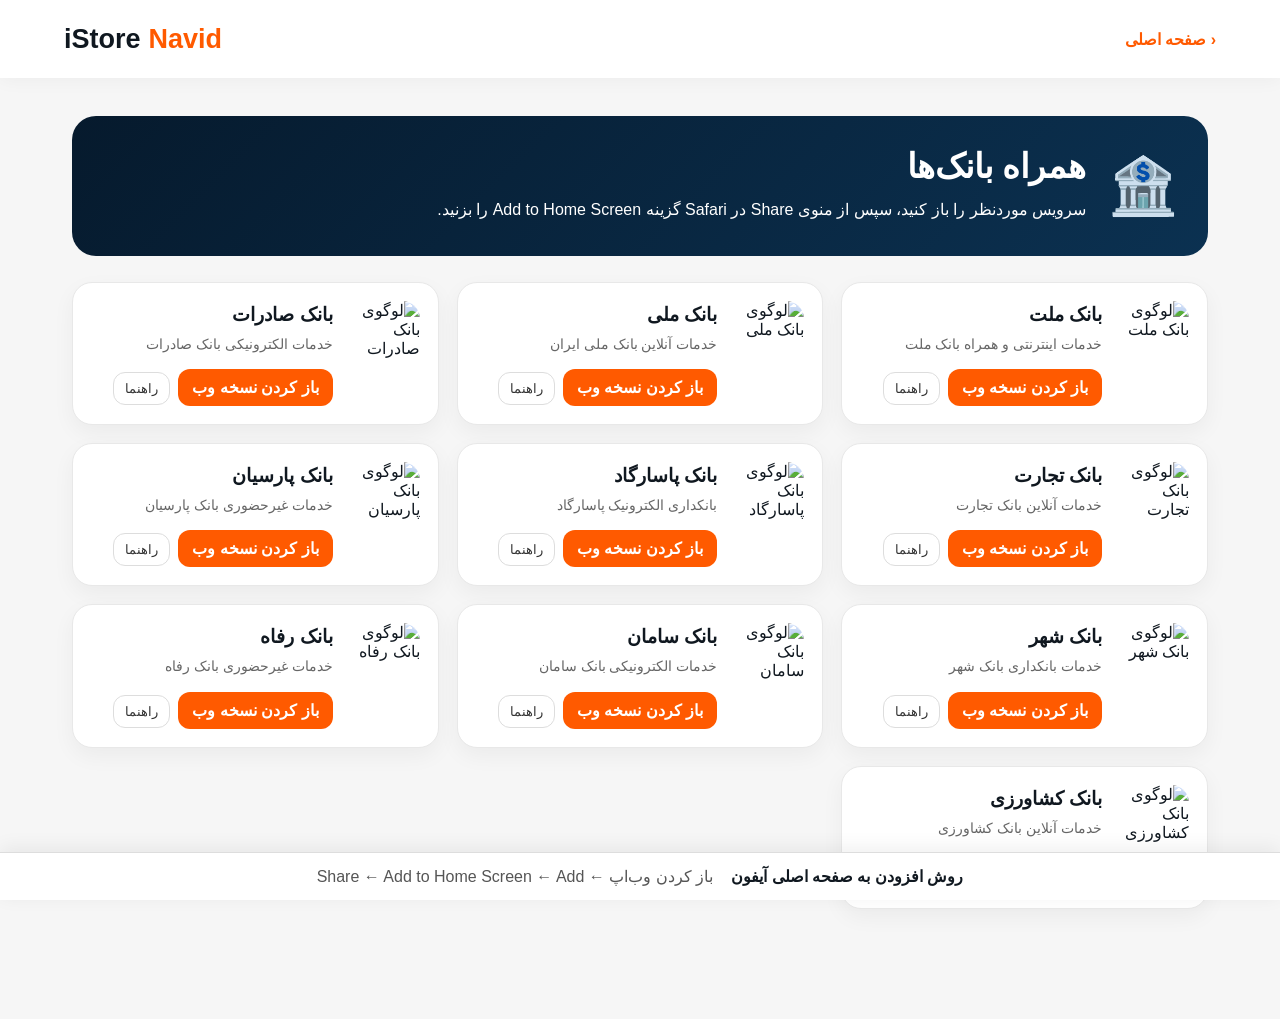
==== category.html @ f4f51f9b "Add files via upload" ====
<!doctype html><html lang="fa" dir="rtl"><head><meta charset="utf-8"><meta name="viewport" content="width=device-width,initial-scale=1,viewport-fit=cover"><meta name="theme-color" content="#061a2d"><title>وب‌اپ‌ها | iStoreNavid</title><link rel="icon" href="assets/istorenavid-icon.jpg"><link rel="stylesheet" href="style.css"><link rel="stylesheet" href="category.css"></head><body>
<header class="subbar"><a class="back" href="index.html">‹ صفحه اصلی</a><div class="brand" dir="ltr"><span>iStore</span><strong>Navid</strong></div></header>
<main class="directory"><section class="directory-head"><div id="catEmoji" class="cat-emoji"></div><div><h1 id="catTitle">وب‌اپ‌ها</h1><p>سرویس موردنظر را باز کنید، سپس از منوی Share در Safari گزینه Add to Home Screen را بزنید.</p></div></section><div id="appsGrid" class="apps-grid"></div></main>
<div class="install-help"><b>روش افزودن به صفحه اصلی آیفون</b><span>باز کردن وب‌اپ ← Share ← Add to Home Screen ← Add</span></div>
<script>window.APP_DIRECTORY={"banks": {"title": "همراه بانک‌ها", "emoji": "🏦", "apps": [["بانک ملت", "خدمات اینترنتی و همراه بانک ملت", "https://www.bankmellat.ir/"], ["بانک ملی", "خدمات آنلاین بانک ملی ایران", "https://www.bmi.ir/"], ["بانک صادرات", "خدمات الکترونیکی بانک صادرات", "https://www.bsi.ir/"], ["بانک تجارت", "خدمات آنلاین بانک تجارت", "https://www.tejaratbank.ir/"], ["بانک پاسارگاد", "بانکداری الکترونیک پاسارگاد", "https://www.bpi.ir/"], ["بانک پارسیان", "خدمات غیرحضوری بانک پارسیان", "https://www.parsian-bank.ir/"], ["بانک شهر", "خدمات بانکداری بانک شهر", "https://www.shahr-bank.ir/"], ["بانک سامان", "خدمات الکترونیکی بانک سامان", "https://www.sb24.ir/"], ["بانک رفاه", "خدمات غیرحضوری بانک رفاه", "https://www.refah-bank.ir/"], ["بانک کشاورزی", "خدمات آنلاین بانک کشاورزی", "https://www.bki.ir/"]]}, "messengers": {"title": "پیام‌رسان‌ها", "emoji": "💬", "apps": [["بله", "نسخه وب رسمی پیام‌رسان بله", "https://web.bale.ai/"], ["سروش پلاس", "نسخه وب رسمی سروش پلاس", "https://web.splus.ir/"], ["ایتا", "نسخه وب پیام‌رسان ایتا", "https://web.eitaa.com/"], ["روبیکا", "نسخه وب روبیکا", "https://web.rubika.ir/"], ["گپ", "نسخه وب پیام‌رسان گپ", "https://web.gap.im/"], ["آی‌گپ", "وب‌سایت و خدمات آی‌گپ", "https://igap.net/"]]}, "payments": {"title": "پرداخت و کیف پول", "emoji": "💳", "apps": [["دیجی‌پی", "نسخه وب رسمی دیجی‌پی", "https://app.mydigipay.com/"], ["ازکی‌وام", "خدمات اعتبار و خرید اقساطی", "https://www.azkivam.com/"], ["سپینو", "خدمات مالی و پرداخت سپینو", "https://sepino.ir/"], ["آپ", "خدمات پرداخت آسان", "https://asanpardakht.ir/"], ["۷۲۴", "خدمات پرداخت ۷۲۴", "https://724.ir/"], ["تاپ", "خدمات پرداخت و مالی تاپ", "https://top.ir/"]]}, "shopping": {"title": "خرید اینترنتی", "emoji": "🛒", "apps": [["دیجی‌کالا", "فروشگاه اینترنتی دیجی‌کالا", "https://www.digikala.com/"], ["ترب", "مقایسه قیمت و خرید آنلاین", "https://torob.com/"], ["ایمالز", "مقایسه قیمت فروشگاه‌ها", "https://emalls.ir/"], ["باسلام", "بازار آنلاین محصولات ایرانی", "https://basalam.com/"], ["دیوار", "خرید و فروش کالای نو و دست‌دوم", "https://divar.ir/"], ["شیپور", "نیازمندی‌ها و خرید و فروش", "https://www.sheypoor.com/"]]}, "government": {"title": "خدمات دولتی", "emoji": "🎓", "apps": [["پنجره ملی خدمات دولت", "دسترسی یکپارچه به خدمات دولتی", "https://my.gov.ir/"], ["عدل ایران", "خدمات الکترونیک قضایی", "https://adliran.ir/"], ["سازمان امور مالیاتی", "خدمات مالیاتی الکترونیکی", "https://my.tax.gov.ir/"], ["تأمین اجتماعی", "خدمات غیرحضوری بیمه‌شدگان", "https://es.tamin.ir/"], ["مای مدیو", "پنجره واحد خدمات آموزش و پرورش", "https://my.medu.ir/"], ["پلیس من", "خدمات الکترونیکی انتظامی", "https://epolice.ir/"]]}, "public": {"title": "خدمات عمومی", "emoji": "🏛️", "apps": [["رهگیری پست", "رهگیری مرسوله پست ایران", "https://tracking.post.ir/"], ["رهگیری تیپاکس", "رهگیری رسمی بسته تیپاکس", "https://tipaxco.com/tracking"], ["رهگیری ماهکس", "رهگیری رسمی مرسوله ماهکس", "https://mahex.com/tracking"], ["دکاپست", "ثبت سفارش و رهگیری دکاپست", "https://www.dekapost.com/"], ["ایرانسل من", "مدیریت حساب و بسته‌های ایرانسل", "https://my.irancell.ir/"], ["همراه من", "مدیریت سیم‌کارت همراه اول", "https://my.mci.ir/"]]}, "transport": {"title": "حمل و نقل", "emoji": "🚕", "apps": [["اسنپ", "ورود به خدمات آنلاین اسنپ", "https://snapp.ir/"], ["تپسی", "خدمات آنلاین تپسی", "https://tapsi.ir/"], ["علی‌بابا", "خرید بلیط و رزرو سفر", "https://www.alibaba.ir/"], ["فلایتیو", "خرید بلیط و خدمات سفر", "https://flightio.com/"], ["مستر بلیط", "جست‌وجو و خرید بلیط", "https://mrbilit.com/"], ["اسنپ‌فود", "سفارش آنلاین غذا", "https://snappfood.ir/"]]}, "other": {"title": "سایر سرویس‌ها", "emoji": "▦", "apps": [["آپارات", "تماشای ویدئو آنلاین", "https://www.aparat.com/"], ["فیلیمو", "تماشای فیلم و سریال", "https://www.filimo.com/"], ["نماوا", "سرویس نمایش آنلاین", "https://www.namava.ir/"], ["تلوبیون", "پخش زنده و آرشیو تلویزیون", "https://telewebion.com/"], ["سندس مووی", "خدمات فیلم و سرگرمی", "https://sandsmovie.ir/"], ["کافه‌بازار", "فروشگاه نرم‌افزار و محتوای دیجیتال", "https://cafebazaar.ir/"]]}}</script><script src="category.js"></script></body></html>
---- style.css ----
:root{--navy:#061a2d;--navy2:#0a2944;--gold:#f4b23d;--orange:#ff5a00;--text:#101820;--bg:#f6f6f6}
*{box-sizing:border-box}html{scroll-behavior:smooth}body{margin:0;font-family:-apple-system,BlinkMacSystemFont,"Segoe UI",Tahoma,Arial,sans-serif;background:var(--bg);color:var(--text)}
a{text-decoration:none;color:inherit}.topbar{height:110px;background:#fff;display:flex;align-items:center;padding:0 4%;position:relative;gap:18px}
.brand{direction:ltr;font-size:42px;font-weight:900;margin-right:auto}.brand strong{color:var(--orange);margin-left:8px}.top-install{background:linear-gradient(135deg,var(--orange),#ff7a00);color:#fff;padding:14px 25px;border-radius:16px;font-size:20px;font-weight:800;display:flex;align-items:center;gap:10px}.top-install svg{width:25px;fill:none;stroke:currentColor;stroke-width:2.2}.device-note{position:absolute;left:4.2%;bottom:8px;font-size:15px}
.hero{background:radial-gradient(circle at 82% 28%,#113a5b 0,#061a2d 48%,#031321 100%);color:#fff;min-height:650px;padding:55px 6%;display:grid;grid-template-columns:1fr .9fr;align-items:center;overflow:hidden;position:relative}
.hero:before{content:"";position:absolute;inset:0;background:linear-gradient(120deg,transparent 55%,rgba(244,178,61,.09));pointer-events:none}
.hero-copy,.hero-art{position:relative;z-index:1}.hero h1{font-size:clamp(48px,6vw,82px);line-height:1.3;margin:0 0 22px;font-weight:950}.hero h1 span{color:#ff8a00}.hero p{max-width:670px;font-size:clamp(18px,2vw,24px);line-height:2;margin:0 0 28px}
.actions{display:flex;gap:20px;flex-wrap:wrap}.install-primary,.guide-btn{min-width:220px;border-radius:15px;padding:16px 24px;font-size:20px}.install-primary{background:linear-gradient(135deg,var(--orange),#ff8a00);display:flex;flex-direction:column;align-items:center;box-shadow:0 12px 30px rgba(0,0,0,.26)}.install-primary small{font-size:15px;margin-top:5px}.guide-btn{background:transparent;border:1px solid var(--gold);color:var(--gold);cursor:pointer}
.features{display:flex;gap:0;margin-top:42px}.feature{display:flex;gap:12px;padding:0 24px;border-left:1px solid rgba(255,255,255,.35);min-width:190px}.feature:last-child{border-left:0}.feature-icon{width:42px;height:42px;border:3px solid var(--gold);border-radius:50%;display:grid;place-items:center;color:var(--gold);font-size:25px;font-weight:900}.feature-icon.bolt{border:0;font-size:45px}.feature b{display:block;font-size:19px}.feature small{display:block;margin-top:7px;line-height:1.8}
.hero-art{text-align:center}.hero-art img{width:min(92%,520px);border-radius:50%;border:15px solid var(--gold);box-shadow:0 0 0 10px #0b2943,0 20px 45px rgba(0,0,0,.35)}
.categories{padding:38px 6% 28px;text-align:center}.categories h2{font-size:36px;margin:0}.underline{width:38px;height:4px;border-radius:4px;background:var(--orange);margin:12px auto 30px}.category-grid{max-width:1160px;margin:auto;display:grid;grid-template-columns:repeat(4,1fr);gap:22px}.category-card{min-height:155px;background:#fff;border:1px solid #e8e8e8;border-radius:18px;display:flex;flex-direction:column;align-items:center;justify-content:center;gap:12px;box-shadow:0 8px 25px rgba(0,0,0,.06);transition:.2s}.category-card:hover{transform:translateY(-4px);box-shadow:0 14px 32px rgba(0,0,0,.12)}.category-card span{font-size:42px}.category-card b{font-size:18px}.category-card small{color:#888}
.contact-card{max-width:1160px;margin:25px auto 36px;background:#fff;border-radius:22px;border:1px solid #e9e9e9;box-shadow:0 8px 28px rgba(0,0,0,.06);padding:28px 35px;display:grid;grid-template-columns:1.1fr 1fr;gap:34px}.contact-brand{display:flex;gap:22px;align-items:center;border-left:1px solid #ddd;padding-left:30px}.footer-logo{width:130px;height:130px;border-radius:50%;object-fit:cover}.footer-brand{font-size:32px;margin:0}.contact-brand p{margin:8px 0 18px}.social-links{display:flex;gap:16px}.social-links a{display:flex;flex-direction:column;align-items:center;gap:6px;font-size:13px}.social-links svg{width:48px;height:48px;border-radius:50%;padding:12px;fill:#fff}.telegram svg{background:#229ed9}.whatsapp svg{background:#25d366}.instagram svg{background:linear-gradient(135deg,#feda75,#d62976,#4f5bd5)}.phone svg{background:#24b45a}.contact-info{display:flex;flex-direction:column;justify-content:center}.contact-info p{line-height:1.9;margin:8px 0}.address{font-weight:700}
footer{background:var(--navy);color:#fff;text-align:center;padding:22px}.modal{position:fixed;inset:0;background:rgba(0,0,0,.68);display:none;align-items:center;justify-content:center;padding:20px;z-index:50}.modal.show{display:flex}.modal-box{background:#fff;border-radius:20px;max-width:570px;width:100%;padding:32px;line-height:2;position:relative}.close{position:absolute;left:15px;top:8px;border:0;background:none;font-size:34px;cursor:pointer}
@media(max-width:900px){.topbar{height:88px}.brand{font-size:28px}.top-install{font-size:15px;padding:11px 15px}.device-note{font-size:12px}.hero{grid-template-columns:1fr;padding:42px 22px 55px;text-align:center}.hero-copy{order:1}.hero-art{order:2;margin-top:35px}.hero h1{font-size:45px}.hero p{font-size:17px}.actions,.features{justify-content:center}.features{flex-wrap:wrap;gap:18px}.feature{border:0;padding:0}.category-grid{grid-template-columns:repeat(2,1fr);gap:14px}.contact-card{margin:20px 16px;grid-template-columns:1fr;padding:24px}.contact-brand{border-left:0;border-bottom:1px solid #ddd;padding:0 0 22px}.social-links{flex-wrap:wrap}}
@media(max-width:500px){.topbar{padding:0 14px}.brand{font-size:23px}.top-install{font-size:13px}.hero h1{font-size:38px}.actions{flex-direction:column}.install-primary,.guide-btn{width:100%}.hero-art img{border-width:10px}.category-card{min-height:130px}.contact-brand{align-items:flex-start}.footer-logo{width:90px;height:90px}.social-links{gap:10px}.social-links svg{width:42px;height:42px}}
---- category.css ----
.subbar{height:78px;background:#fff;display:flex;align-items:center;justify-content:space-between;padding:0 5%;box-shadow:0 2px 18px #0000000b;position:sticky;top:0;z-index:10}.subbar .brand{margin:0;font-size:27px}.back{color:#ff5a00;font-weight:800}.directory{max-width:1180px;margin:auto;padding:38px 22px 110px}.directory-head{background:linear-gradient(135deg,#061a2d,#0b3151);color:#fff;padding:30px;border-radius:24px;display:flex;align-items:center;gap:22px}.directory-head h1{font-size:34px;margin:0 0 8px}.directory-head p{margin:0;line-height:2}.cat-emoji{font-size:56px}.apps-grid{display:grid;grid-template-columns:repeat(3,1fr);gap:18px;margin-top:26px}.app-card{background:#fff;border:1px solid #e8e8e8;border-radius:20px;padding:18px;display:grid;grid-template-columns:72px 1fr;gap:15px;box-shadow:0 8px 22px #0000000c}.app-card img{width:72px;height:72px;border-radius:18px}.app-card h2{font-size:19px;margin:2px 0 6px}.app-card p{font-size:14px;color:#666;line-height:1.8;margin:0 0 12px}.open-app{display:inline-flex;background:#ff5a00;color:#fff;border-radius:12px;padding:9px 14px;font-weight:800}.guide-mini{display:inline-flex;margin-right:8px;border:1px solid #ddd;border-radius:12px;padding:8px 11px;color:#333;background:#fff;cursor:pointer}.install-help{position:fixed;bottom:0;left:0;right:0;background:#fff;border-top:1px solid #ddd;padding:14px 5%;display:flex;justify-content:center;gap:18px;z-index:8;box-shadow:0 -4px 20px #0001}.install-help span{color:#555}.tip{grid-column:1/-1;background:#fff7ed;border:1px solid #ffd8b8;padding:14px;border-radius:14px;line-height:1.9}@media(max-width:850px){.apps-grid{grid-template-columns:repeat(2,1fr)}}@media(max-width:560px){.directory{padding:22px 14px 130px}.directory-head{align-items:flex-start}.directory-head h1{font-size:27px}.cat-emoji{font-size:42px}.apps-grid{grid-template-columns:1fr}.install-help{display:block;text-align:center}.install-help span{display:block;margin-top:5px;font-size:13px}.app-card{grid-template-columns:62px 1fr}.app-card img{width:62px;height:62px}}
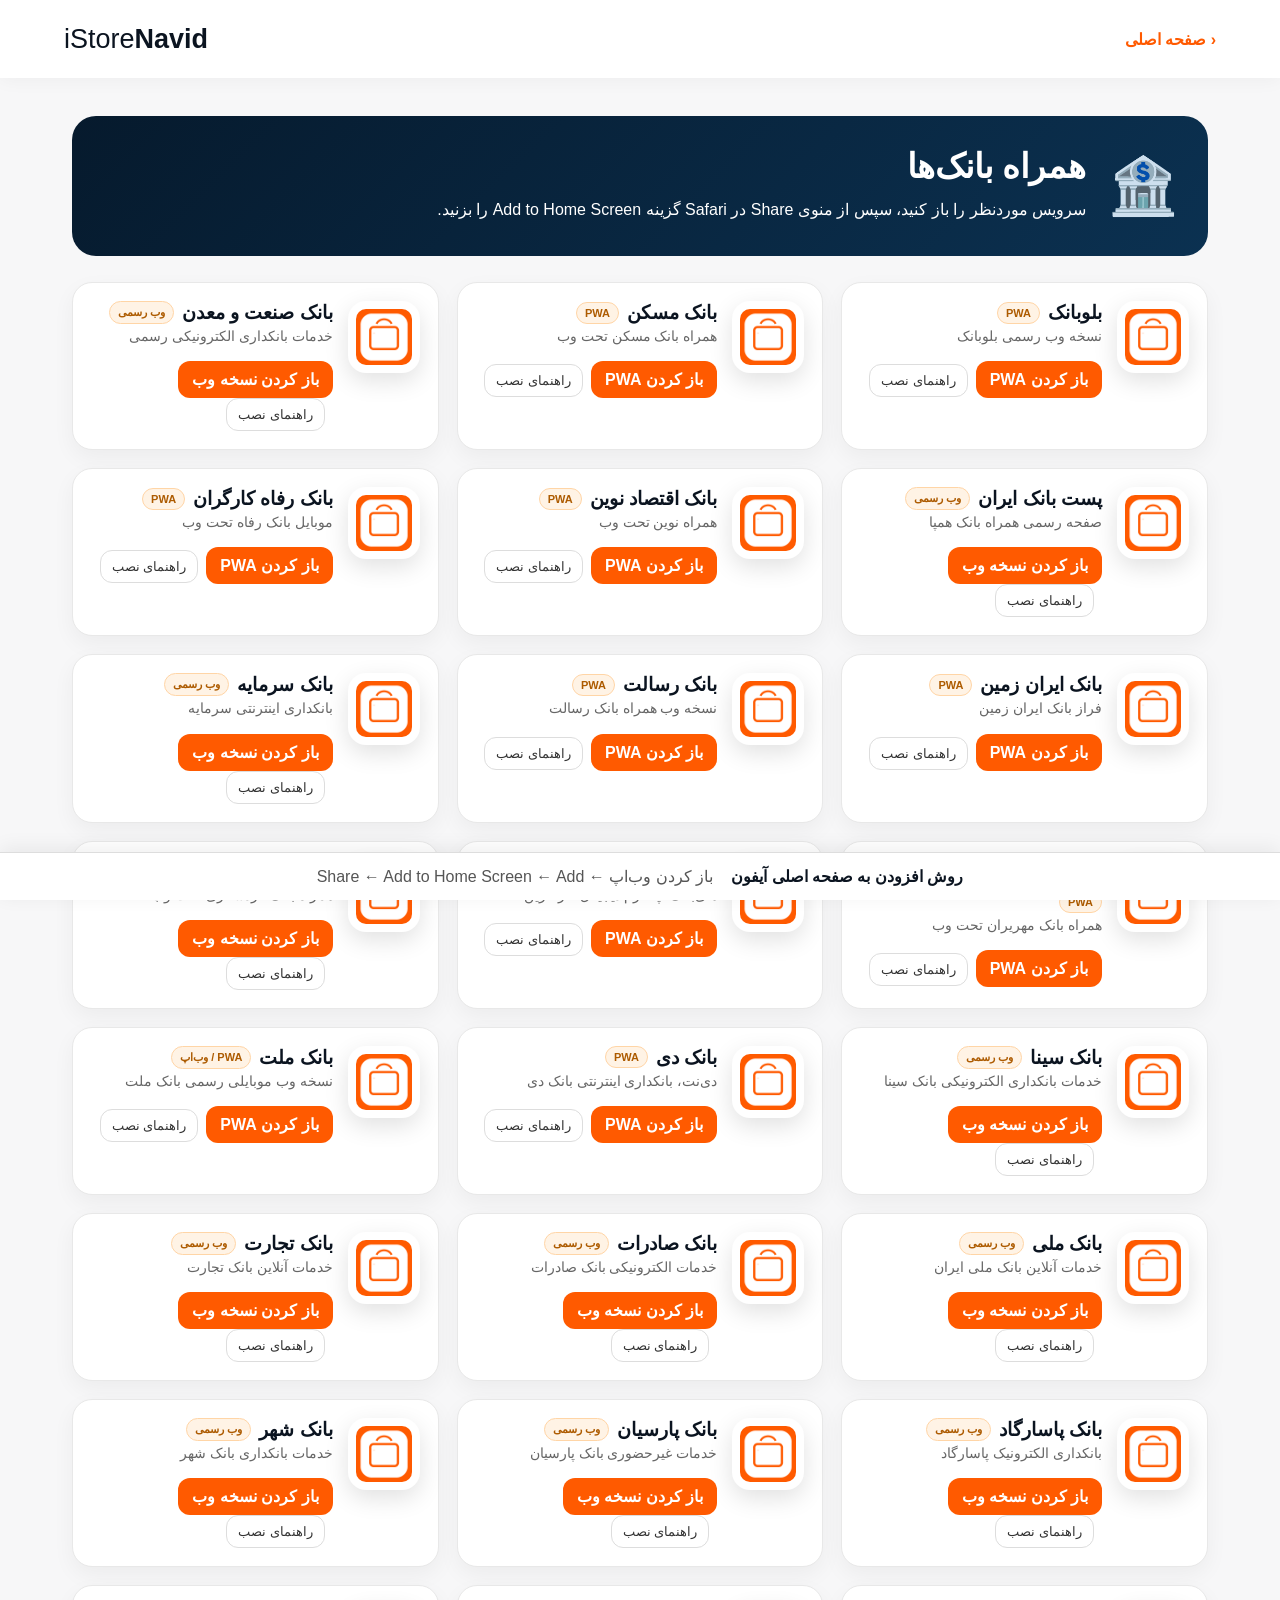
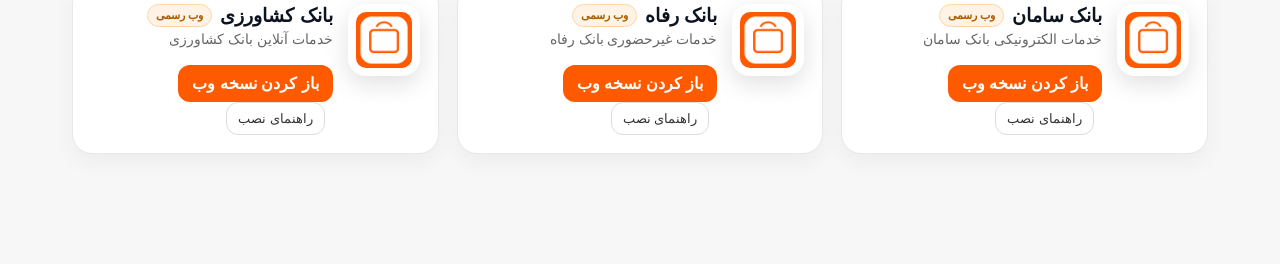
==== commit f3f8f8dd: "Add files via upload" ====
--- a/category.html
+++ b/category.html
@@ -1,5 +1,6 @@
-<!doctype html><html lang="fa" dir="rtl"><head><meta charset="utf-8"><meta name="viewport" content="width=device-width,initial-scale=1,viewport-fit=cover"><meta name="theme-color" content="#061a2d"><title>وب‌اپ‌ها | iStoreNavid</title><link rel="icon" href="assets/istorenavid-icon.jpg"><link rel="stylesheet" href="style.css"><link rel="stylesheet" href="category.css"></head><body>
+<!doctype html><html lang="fa" dir="rtl"><head><meta charset="utf-8"><meta name="viewport" content="width=device-width,initial-scale=1,viewport-fit=cover"><meta name="theme-color" content="#061a2d"><title>وب‌اپ‌ها | iStoreNavid</title><link rel="icon" href="assets/istorenavid-icon.jpg"><link rel="stylesheet" href="style.css"><link rel="stylesheet" href="category.css">  <link rel="manifest" href="manifest.json">
+</head><body>
 <header class="subbar"><a class="back" href="index.html">‹ صفحه اصلی</a><div class="brand" dir="ltr"><span>iStore</span><strong>Navid</strong></div></header>
 <main class="directory"><section class="directory-head"><div id="catEmoji" class="cat-emoji"></div><div><h1 id="catTitle">وب‌اپ‌ها</h1><p>سرویس موردنظر را باز کنید، سپس از منوی Share در Safari گزینه Add to Home Screen را بزنید.</p></div></section><div id="appsGrid" class="apps-grid"></div></main>
 <div class="install-help"><b>روش افزودن به صفحه اصلی آیفون</b><span>باز کردن وب‌اپ ← Share ← Add to Home Screen ← Add</span></div>
-<script>window.APP_DIRECTORY={"banks": {"title": "همراه بانک‌ها", "emoji": "🏦", "apps": [["بانک ملت", "خدمات اینترنتی و همراه بانک ملت", "https://www.bankmellat.ir/"], ["بانک ملی", "خدمات آنلاین بانک ملی ایران", "https://www.bmi.ir/"], ["بانک صادرات", "خدمات الکترونیکی بانک صادرات", "https://www.bsi.ir/"], ["بانک تجارت", "خدمات آنلاین بانک تجارت", "https://www.tejaratbank.ir/"], ["بانک پاسارگاد", "بانکداری الکترونیک پاسارگاد", "https://www.bpi.ir/"], ["بانک پارسیان", "خدمات غیرحضوری بانک پارسیان", "https://www.parsian-bank.ir/"], ["بانک شهر", "خدمات بانکداری بانک شهر", "https://www.shahr-bank.ir/"], ["بانک سامان", "خدمات الکترونیکی بانک سامان", "https://www.sb24.ir/"], ["بانک رفاه", "خدمات غیرحضوری بانک رفاه", "https://www.refah-bank.ir/"], ["بانک کشاورزی", "خدمات آنلاین بانک کشاورزی", "https://www.bki.ir/"]]}, "messengers": {"title": "پیام‌رسان‌ها", "emoji": "💬", "apps": [["بله", "نسخه وب رسمی پیام‌رسان بله", "https://web.bale.ai/"], ["سروش پلاس", "نسخه وب رسمی سروش پلاس", "https://web.splus.ir/"], ["ایتا", "نسخه وب پیام‌رسان ایتا", "https://web.eitaa.com/"], ["روبیکا", "نسخه وب روبیکا", "https://web.rubika.ir/"], ["گپ", "نسخه وب پیام‌رسان گپ", "https://web.gap.im/"], ["آی‌گپ", "وب‌سایت و خدمات آی‌گپ", "https://igap.net/"]]}, "payments": {"title": "پرداخت و کیف پول", "emoji": "💳", "apps": [["دیجی‌پی", "نسخه وب رسمی دیجی‌پی", "https://app.mydigipay.com/"], ["ازکی‌وام", "خدمات اعتبار و خرید اقساطی", "https://www.azkivam.com/"], ["سپینو", "خدمات مالی و پرداخت سپینو", "https://sepino.ir/"], ["آپ", "خدمات پرداخت آسان", "https://asanpardakht.ir/"], ["۷۲۴", "خدمات پرداخت ۷۲۴", "https://724.ir/"], ["تاپ", "خدمات پرداخت و مالی تاپ", "https://top.ir/"]]}, "shopping": {"title": "خرید اینترنتی", "emoji": "🛒", "apps": [["دیجی‌کالا", "فروشگاه اینترنتی دیجی‌کالا", "https://www.digikala.com/"], ["ترب", "مقایسه قیمت و خرید آنلاین", "https://torob.com/"], ["ایمالز", "مقایسه قیمت فروشگاه‌ها", "https://emalls.ir/"], ["باسلام", "بازار آنلاین محصولات ایرانی", "https://basalam.com/"], ["دیوار", "خرید و فروش کالای نو و دست‌دوم", "https://divar.ir/"], ["شیپور", "نیازمندی‌ها و خرید و فروش", "https://www.sheypoor.com/"]]}, "government": {"title": "خدمات دولتی", "emoji": "🎓", "apps": [["پنجره ملی خدمات دولت", "دسترسی یکپارچه به خدمات دولتی", "https://my.gov.ir/"], ["عدل ایران", "خدمات الکترونیک قضایی", "https://adliran.ir/"], ["سازمان امور مالیاتی", "خدمات مالیاتی الکترونیکی", "https://my.tax.gov.ir/"], ["تأمین اجتماعی", "خدمات غیرحضوری بیمه‌شدگان", "https://es.tamin.ir/"], ["مای مدیو", "پنجره واحد خدمات آموزش و پرورش", "https://my.medu.ir/"], ["پلیس من", "خدمات الکترونیکی انتظامی", "https://epolice.ir/"]]}, "public": {"title": "خدمات عمومی", "emoji": "🏛️", "apps": [["رهگیری پست", "رهگیری مرسوله پست ایران", "https://tracking.post.ir/"], ["رهگیری تیپاکس", "رهگیری رسمی بسته تیپاکس", "https://tipaxco.com/tracking"], ["رهگیری ماهکس", "رهگیری رسمی مرسوله ماهکس", "https://mahex.com/tracking"], ["دکاپست", "ثبت سفارش و رهگیری دکاپست", "https://www.dekapost.com/"], ["ایرانسل من", "مدیریت حساب و بسته‌های ایرانسل", "https://my.irancell.ir/"], ["همراه من", "مدیریت سیم‌کارت همراه اول", "https://my.mci.ir/"]]}, "transport": {"title": "حمل و نقل", "emoji": "🚕", "apps": [["اسنپ", "ورود به خدمات آنلاین اسنپ", "https://snapp.ir/"], ["تپسی", "خدمات آنلاین تپسی", "https://tapsi.ir/"], ["علی‌بابا", "خرید بلیط و رزرو سفر", "https://www.alibaba.ir/"], ["فلایتیو", "خرید بلیط و خدمات سفر", "https://flightio.com/"], ["مستر بلیط", "جست‌وجو و خرید بلیط", "https://mrbilit.com/"], ["اسنپ‌فود", "سفارش آنلاین غذا", "https://snappfood.ir/"]]}, "other": {"title": "سایر سرویس‌ها", "emoji": "▦", "apps": [["آپارات", "تماشای ویدئو آنلاین", "https://www.aparat.com/"], ["فیلیمو", "تماشای فیلم و سریال", "https://www.filimo.com/"], ["نماوا", "سرویس نمایش آنلاین", "https://www.namava.ir/"], ["تلوبیون", "پخش زنده و آرشیو تلویزیون", "https://telewebion.com/"], ["سندس مووی", "خدمات فیلم و سرگرمی", "https://sandsmovie.ir/"], ["کافه‌بازار", "فروشگاه نرم‌افزار و محتوای دیجیتال", "https://cafebazaar.ir/"]]}}</script><script src="category.js"></script></body></html>+<script>window.APP_DIRECTORY={"banks":{"title":"همراه بانک‌ها","emoji":"🏦","apps":[["بلوبانک","نسخه وب رسمی بلوبانک","https://app.blubank.com/","PWA","https://app.blubank.com/favicon.ico"],["بانک مسکن","همراه بانک مسکن تحت وب","https://pwa.bank-maskan.ir/","PWA","https://cdn.tetherland.com/logo/banks-svg/Bank%20-%20Maskan%20-%20Color.svg"],["بانک صنعت و معدن","خدمات بانکداری الکترونیکی رسمی","https://www.bim.ir/","وب رسمی","https://cdn.tetherland.com/logo/banks-svg/Bank%20-%20Sanat%20Madan%20-%20Color.svg"],["پست بانک ایران","صفحه رسمی همراه بانک همپا","https://www.postbank.ir/hamrah-bank","وب رسمی","https://cdn.tetherland.com/logo/banks-svg/Bank%20-%20Postbank%20-%20Color.svg"],["بانک اقتصاد نوین","همراه نوین تحت وب","https://neobank.enbank.ir/","PWA","https://cdn.tetherland.com/logo/banks-svg/Bank%20-%20Eghtesad%20Novin%20-%20Color.svg"],["بانک رفاه کارگران","موبایل بانک رفاه تحت وب","https://pwa.rb24.ir/","PWA","https://cdn.tetherland.com/logo/banks-svg/Bank%20-%20Refah%20-%20Color.svg"],["بانک ایران زمین","فراز بانک ایران زمین","https://faraz.izbank.ir/","PWA","https://cdn.tetherland.com/logo/banks-svg/Bank%20-%20Iran%20Zamin%20-%20Color.svg"],["بانک رسالت","نسخه وب همراه بانک رسالت","https://rqbank.ir/Hb","PWA","https://cdn.tetherland.com/logo/banks-svg/Bank%20-%20Resalat%20-%20Color.svg"],["بانک سرمایه","بانکداری اینترنتی سرمایه","https://ebanking.sbank.ir/","وب رسمی","https://cdn.tetherland.com/logo/banks-svg/Bank%20-%20Sarmayeh%20-%20Color.svg"],["بانک قرض‌الحسنه مهر ایران","همراه بانک مهریران تحت وب","https://hamrahbank.qmb.ir/pwa","PWA","https://cdn.tetherland.com/logo/banks-svg/Bank%20-%20Mehr%20Iran%20-%20Color.svg"],["بانک کارآفرین","های‌بانک، پلتفرم دیجیتال کارآفرین","https://hibank.ir/","PWA","https://cdn.tetherland.com/logo/banks-svg/Bank%20-%20Karafarin%20-%20Color.svg"],["بانک گردشگری","همراه بانک گردشگری تحت وب","https://oauth.tourismbank.ir/","وب رسمی","https://cdn.tetherland.com/logo/banks-svg/Bank%20-%20Gardeshgari%20-%20Color.svg"],["بانک سینا","خدمات بانکداری الکترونیکی بانک سینا","https://www.sinabank.ir/","وب رسمی","https://cdn.tetherland.com/logo/banks-svg/Bank%20-%20Sina%20-%20Color.svg"],["بانک دی","دی‌نت، بانکداری اینترنتی بانک دی","https://dnet.bank-day.ir/","PWA","https://cdn.tetherland.com/logo/banks-svg/Bank%20-%20Dey%20-%20Color.svg"],["بانک ملت","نسخه وب موبایلی رسمی بانک ملت","https://mobileweb.bankmellat.ir/","PWA / وب‌اپ","https://cdn.tetherland.com/logo/banks-svg/Bank%20-%20Mellat%20-%20Color.svg"],["بانک ملی","خدمات آنلاین بانک ملی ایران","https://www.bmi.ir/","وب رسمی","https://cdn.tetherland.com/logo/banks-svg/Bank%20-%20Melli%20-%20Color.svg"],["بانک صادرات","خدمات الکترونیکی بانک صادرات","https://www.bsi.ir/","وب رسمی","https://cdn.tetherland.com/logo/banks-svg/Bank%20-%20Saderat%20-%20Color.svg"],["بانک تجارت","خدمات آنلاین بانک تجارت","https://www.tejaratbank.ir/","وب رسمی","https://cdn.tetherland.com/logo/banks-svg/Bank%20-%20Tejarat%20-%20Color.svg"],["بانک پاسارگاد","بانکداری الکترونیک پاسارگاد","https://www.bpi.ir/","وب رسمی","https://cdn.tetherland.com/logo/banks-svg/Bank%20-%20Pasargad%20-%20Color.svg"],["بانک پارسیان","خدمات غیرحضوری بانک پارسیان","https://www.parsian-bank.ir/","وب رسمی","https://cdn.tetherland.com/logo/banks-svg/Bank%20-%20Parsian%20-%20Color.svg"],["بانک شهر","خدمات بانکداری بانک شهر","https://www.shahr-bank.ir/","وب رسمی","https://cdn.tetherland.com/logo/banks-svg/Bank%20-%20Shahr%20-%20Color.svg"],["بانک سامان","خدمات الکترونیکی بانک سامان","https://www.sb24.ir/","وب رسمی","https://cdn.tetherland.com/logo/banks-svg/Bank%20-%20Saman%20-%20Color.svg"],["بانک رفاه","خدمات غیرحضوری بانک رفاه","https://www.refah-bank.ir/","وب رسمی","https://cdn.tetherland.com/logo/banks-svg/Bank%20-%20Refah%20-%20Color.svg"],["بانک کشاورزی","خدمات آنلاین بانک کشاورزی","https://www.bki.ir/","وب رسمی","https://cdn.tetherland.com/logo/banks-svg/Bank%20-%20Keshavarzi%20-%20Color.svg"]]},"messengers":{"title":"پیام‌رسان‌ها","emoji":"💬","apps":[["تلگرام","نسخه وب رسمی تلگرام","https://web.telegram.org/k/","وب رسمی","assets/apps/messengers/telegram.svg"],["واتساپ","نسخه وب رسمی واتساپ","https://web.whatsapp.com/","وب رسمی","assets/apps/messengers/whatsapp.svg"],["بله","نسخه وب رسمی پیام‌رسان بله","https://web.bale.ai/","وب رسمی","assets/apps/messengers/bale.svg"],["سروش پلاس","نسخه وب رسمی سروش پلاس","https://web.splus.ir/","وب رسمی","assets/apps/messengers/soroush.svg"],["ایتا","نسخه وب پیام‌رسان ایتا","https://web.eitaa.com/","وب رسمی","assets/apps/messengers/eitaa.svg"],["روبیکا","نسخه وب روبیکا","https://web.rubika.ir/","وب رسمی","assets/apps/messengers/rubika-official.png"],["گپ","نسخه وب پیام‌رسان گپ","https://web.gap.im/","وب رسمی","assets/apps/messengers/gap.svg"],["آی‌گپ","وب‌سایت و خدمات آی‌گپ","https://igap.net/","وب رسمی","assets/apps/messengers/igap.svg"]]},"payments":{"title":"پرداخت و کیف پول","emoji":"💳","apps":[["دیجی‌پی","نسخه وب رسمی دیجی‌پی","https://app.mydigipay.com/","وب رسمی","https://www.google.com/s2/favicons?sz=256&domain_url=https%3A%2F%2Fapp.mydigipay.com"],["ازکی‌وام","خدمات اعتبار و خرید اقساطی","https://www.azkivam.com/","وب رسمی","https://www.google.com/s2/favicons?sz=256&domain_url=https%3A%2F%2Fazkivam.com"],["سپینو","خدمات مالی و پرداخت سپینو","https://sepino.ir/","وب رسمی","https://www.google.com/s2/favicons?sz=256&domain_url=https%3A%2F%2Fsepino.ir"],["آپ","نسخه وب رسمی آپ","https://app.733.ir/","PWA","https://www.google.com/s2/favicons?sz=256&domain_url=https%3A%2F%2Fapp.733.ir"],["۷۲۴","نسخه PWA رسمی ۷۲۴","https://pwa.724.ir/","PWA","https://www.google.com/s2/favicons?sz=256&domain_url=https%3A%2F%2Fpwa.724.ir"],["تاپ","نسخه اینترنتی رسمی تاپ برای کاربران iOS","https://top.ir/ios/download","نسخه وب رسمی","https://www.google.com/s2/favicons?sz=256&domain_url=https%3A%2F%2Ftop.ir"],["همراه کارت","نسخه تحت وب رسمی همراه کارت","https://hamrahcard.app/","PWA","https://www.google.com/s2/favicons?sz=256&domain_url=https%3A%2F%2Fhamrahcard.app"]]},"shopping":{"title":"خرید اینترنتی","emoji":"🛒","apps":[["دیجی‌کالا","فروشگاه اینترنتی دیجی‌کالا","https://www.digikala.com/","وب رسمی","https://www.google.com/s2/favicons?sz=256&domain_url=https%3A%2F%2Fdigikala.com"],["ترب","مقایسه قیمت و خرید آنلاین","https://torob.com/","وب رسمی","https://www.google.com/s2/favicons?sz=256&domain_url=https%3A%2F%2Ftorob.com"],["ایمالز","مقایسه قیمت فروشگاه‌ها","https://emalls.ir/","وب رسمی","https://www.google.com/s2/favicons?sz=256&domain_url=https%3A%2F%2Femalls.ir"],["باسلام","بازار آنلاین محصولات ایرانی","https://basalam.com/","وب رسمی","https://www.google.com/s2/favicons?sz=256&domain_url=https%3A%2F%2Fbasalam.com"],["دیوار","خرید و فروش کالای نو و دست‌دوم","https://divar.ir/","وب رسمی","https://www.google.com/s2/favicons?sz=256&domain_url=https%3A%2F%2Fdivar.ir"],["شیپور","نیازمندی‌ها و خرید و فروش","https://www.sheypoor.com/","وب رسمی","https://www.google.com/s2/favicons?sz=256&domain_url=https%3A%2F%2Fsheypoor.com"]]},"government":{"title":"خدمات دولتی","emoji":"🎓","apps":[["پنجره ملی خدمات دولت","دسترسی یکپارچه به خدمات دولتی","https://my.gov.ir/","وب رسمی","https://www.google.com/s2/favicons?sz=256&domain_url=https%3A%2F%2Fmy.gov.ir"],["عدل ایران","خدمات الکترونیک قضایی","https://adliran.ir/","وب رسمی","https://www.google.com/s2/favicons?sz=256&domain_url=https%3A%2F%2Fadliran.ir"],["سازمان امور مالیاتی","خدمات مالیاتی الکترونیکی","https://my.tax.gov.ir/","وب رسمی","https://www.google.com/s2/favicons?sz=256&domain_url=https%3A%2F%2Fmy.tax.gov.ir"],["تأمین اجتماعی","خدمات غیرحضوری بیمه‌شدگان","https://es.tamin.ir/","وب رسمی","https://www.google.com/s2/favicons?sz=256&domain_url=https%3A%2F%2Fes.tamin.ir"],["مای مدیو","پنجره واحد خدمات آموزش و پرورش","https://my.medu.ir/","وب رسمی","https://www.google.com/s2/favicons?sz=256&domain_url=https%3A%2F%2Fmy.medu.ir"],["پلیس من","خدمات الکترونیکی انتظامی","https://epolice.ir/","وب رسمی","https://www.google.com/s2/favicons?sz=256&domain_url=https%3A%2F%2Fepolice.ir"]]},"public":{"title":"خدمات عمومی","emoji":"🏛️","apps":[["رهگیری پست","رهگیری مرسوله پست ایران","https://tracking.post.ir/","وب رسمی","https://www.google.com/s2/favicons?sz=256&domain_url=https%3A%2F%2Ftracking.post.ir"],["رهگیری تیپاکس","رهگیری رسمی بسته تیپاکس","https://tipaxco.com/tracking","وب رسمی","https://www.google.com/s2/favicons?sz=256&domain_url=https%3A%2F%2Ftipaxco.com"],["رهگیری ماهکس","رهگیری رسمی مرسوله ماهکس","https://mahex.com/tracking","وب رسمی","https://www.google.com/s2/favicons?sz=256&domain_url=https%3A%2F%2Fmahex.com"],["دکاپست","ثبت سفارش و رهگیری دکاپست","https://www.dekapost.com/","وب رسمی","https://www.google.com/s2/favicons?sz=256&domain_url=https%3A%2F%2Fdekapost.com"]]},"transport":{"title":"حمل و نقل","emoji":"🚕","apps":[["اسنپ","ورود به خدمات آنلاین اسنپ","https://snapp.ir/","وب رسمی","https://www.google.com/s2/favicons?sz=256&domain_url=https%3A%2F%2Fsnapp.ir"],["تپسی","خدمات آنلاین تپسی","https://tapsi.ir/","وب رسمی","https://www.google.com/s2/favicons?sz=256&domain_url=https%3A%2F%2Ftapsi.ir"],["علی‌بابا","خرید بلیط و رزرو سفر","https://www.alibaba.ir/","وب رسمی","https://www.google.com/s2/favicons?sz=256&domain_url=https%3A%2F%2Falibaba.ir"],["فلایتیو","خرید بلیط و خدمات سفر","https://flightio.com/","وب رسمی","https://www.google.com/s2/favicons?sz=256&domain_url=https%3A%2F%2Fflightio.com"],["مستر بلیط","جست‌وجو و خرید بلیط","https://mrbilit.com/","وب رسمی","https://www.google.com/s2/favicons?sz=256&domain_url=https%3A%2F%2Fmrbilit.com"],["جاباما","رزرو آنلاین اقامتگاه و هتل","https://www.jabama.com/","وب رسمی","https://www.google.com/s2/favicons?sz=256&domain_url=https%3A%2F%2Fjabama.com"],["اقامت۲۴","رزرو هتل و اقامتگاه","https://www.eghamat24.com/","وب رسمی","https://www.google.com/s2/favicons?sz=256&domain_url=https%3A%2F%2Feghamat24.com"],["اتاقک","اجاره ویلا و اقامتگاه","https://www.otaghak.com/","وب رسمی","https://www.google.com/s2/favicons?sz=256&domain_url=https%3A%2F%2Fotaghak.com"],["هومسا","رزرو ویلا و اقامتگاه","https://www.homsa.net/","وب رسمی","https://www.google.com/s2/favicons?sz=256&domain_url=https%3A%2F%2Fhomsa.net"],["فلای‌تودی","خرید بلیط و رزرو هتل","https://www.flytoday.ir/","وب رسمی","https://www.google.com/s2/favicons?sz=256&domain_url=https%3A%2F%2Fflytoday.ir"],["سفرمارکت","مقایسه و خرید خدمات سفر","https://safarmarket.com/","وب رسمی","https://www.google.com/s2/favicons?sz=256&domain_url=https%3A%2F%2Fsafarmarket.com"],["اسنپ‌تریپ","رزرو هتل و خرید بلیط","https://www.snapptrip.com/","وب رسمی","https://www.google.com/s2/favicons?sz=256&domain_url=https%3A%2F%2Fsnapptrip.com"]]},"other":{"title":"سایر سرویس‌ها","emoji":"▦","apps":[["آپارات","تماشای ویدئو آنلاین","https://www.aparat.com/","وب رسمی","https://www.google.com/s2/favicons?sz=256&domain_url=https%3A%2F%2Faparat.com"],["فیلیمو","تماشای فیلم و سریال","https://www.filimo.com/","وب رسمی","https://www.google.com/s2/favicons?sz=256&domain_url=https%3A%2F%2Ffilimo.com"],["نماوا","سرویس نمایش آنلاین","https://www.namava.ir/","وب رسمی","https://www.google.com/s2/favicons?sz=256&domain_url=https%3A%2F%2Fnamava.ir"],["سندس مووی","خدمات فیلم و سرگرمی","https://sandsmovie.ir/","وب رسمی","https://www.google.com/s2/favicons?sz=256&domain_url=https%3A%2F%2Fsandsmovie.ir"],["تلوبیون","پخش زنده و آرشیو تلویزیون","https://telewebion.ir/","وب رسمی","https://www.google.com/s2/favicons?sz=256&domain_url=https%3A%2F%2Ftelewebion.ir"],["اسنپ‌فود","سفارش آنلاین غذا","https://snappfood.ir/","وب رسمی","https://www.google.com/s2/favicons?sz=256&domain_url=https%3A%2F%2Fsnappfood.ir"],["فیلم‌نت","تماشای فیلم و سریال","https://filmnet.ir/","وب رسمی","https://www.google.com/s2/favicons?sz=256&domain_url=https%3A%2F%2Ffilmnet.ir"],["آنتن","پخش زنده مسابقات ورزشی","https://www.anten.ir/","وب رسمی","https://www.google.com/s2/favicons?sz=256&domain_url=https%3A%2F%2Fanten.ir"],["شیدا","تماشای آنلاین فیلم و سریال","https://www.sheyda.com/","وب رسمی","https://www.google.com/s2/favicons?sz=256&domain_url=https%3A%2F%2Fsheyda.com"],["همراه من","نسخه PWA رسمی همراه اول برای مدیریت سیم‌کارت، بسته و صورتحساب","https://my.mci.ir/","PWA","https://www.google.com/s2/favicons?sz=256&domain_url=https%3A%2F%2Fmy.mci.ir"],["ایرانسل من","نسخه PWA رسمی ایرانسل برای مدیریت حساب، بسته و صورتحساب","https://my.irancell.ir/","PWA","https://www.google.com/s2/favicons?sz=256&domain_url=https%3A%2F%2Fmy.irancell.ir"]]}}</script><script src="category.js"></script></body></html>
--- a/style.css
+++ b/style.css
@@ -1,16 +1,9 @@
-
-:root{--navy:#061a2d;--navy2:#0a2944;--gold:#f4b23d;--orange:#ff5a00;--text:#101820;--bg:#f6f6f6}
-*{box-sizing:border-box}html{scroll-behavior:smooth}body{margin:0;font-family:-apple-system,BlinkMacSystemFont,"Segoe UI",Tahoma,Arial,sans-serif;background:var(--bg);color:var(--text)}
-a{text-decoration:none;color:inherit}.topbar{height:110px;background:#fff;display:flex;align-items:center;padding:0 4%;position:relative;gap:18px}
-.brand{direction:ltr;font-size:42px;font-weight:900;margin-right:auto}.brand strong{color:var(--orange);margin-left:8px}.top-install{background:linear-gradient(135deg,var(--orange),#ff7a00);color:#fff;padding:14px 25px;border-radius:16px;font-size:20px;font-weight:800;display:flex;align-items:center;gap:10px}.top-install svg{width:25px;fill:none;stroke:currentColor;stroke-width:2.2}.device-note{position:absolute;left:4.2%;bottom:8px;font-size:15px}
-.hero{background:radial-gradient(circle at 82% 28%,#113a5b 0,#061a2d 48%,#031321 100%);color:#fff;min-height:650px;padding:55px 6%;display:grid;grid-template-columns:1fr .9fr;align-items:center;overflow:hidden;position:relative}
-.hero:before{content:"";position:absolute;inset:0;background:linear-gradient(120deg,transparent 55%,rgba(244,178,61,.09));pointer-events:none}
-.hero-copy,.hero-art{position:relative;z-index:1}.hero h1{font-size:clamp(48px,6vw,82px);line-height:1.3;margin:0 0 22px;font-weight:950}.hero h1 span{color:#ff8a00}.hero p{max-width:670px;font-size:clamp(18px,2vw,24px);line-height:2;margin:0 0 28px}
-.actions{display:flex;gap:20px;flex-wrap:wrap}.install-primary,.guide-btn{min-width:220px;border-radius:15px;padding:16px 24px;font-size:20px}.install-primary{background:linear-gradient(135deg,var(--orange),#ff8a00);display:flex;flex-direction:column;align-items:center;box-shadow:0 12px 30px rgba(0,0,0,.26)}.install-primary small{font-size:15px;margin-top:5px}.guide-btn{background:transparent;border:1px solid var(--gold);color:var(--gold);cursor:pointer}
-.features{display:flex;gap:0;margin-top:42px}.feature{display:flex;gap:12px;padding:0 24px;border-left:1px solid rgba(255,255,255,.35);min-width:190px}.feature:last-child{border-left:0}.feature-icon{width:42px;height:42px;border:3px solid var(--gold);border-radius:50%;display:grid;place-items:center;color:var(--gold);font-size:25px;font-weight:900}.feature-icon.bolt{border:0;font-size:45px}.feature b{display:block;font-size:19px}.feature small{display:block;margin-top:7px;line-height:1.8}
-.hero-art{text-align:center}.hero-art img{width:min(92%,520px);border-radius:50%;border:15px solid var(--gold);box-shadow:0 0 0 10px #0b2943,0 20px 45px rgba(0,0,0,.35)}
-.categories{padding:38px 6% 28px;text-align:center}.categories h2{font-size:36px;margin:0}.underline{width:38px;height:4px;border-radius:4px;background:var(--orange);margin:12px auto 30px}.category-grid{max-width:1160px;margin:auto;display:grid;grid-template-columns:repeat(4,1fr);gap:22px}.category-card{min-height:155px;background:#fff;border:1px solid #e8e8e8;border-radius:18px;display:flex;flex-direction:column;align-items:center;justify-content:center;gap:12px;box-shadow:0 8px 25px rgba(0,0,0,.06);transition:.2s}.category-card:hover{transform:translateY(-4px);box-shadow:0 14px 32px rgba(0,0,0,.12)}.category-card span{font-size:42px}.category-card b{font-size:18px}.category-card small{color:#888}
-.contact-card{max-width:1160px;margin:25px auto 36px;background:#fff;border-radius:22px;border:1px solid #e9e9e9;box-shadow:0 8px 28px rgba(0,0,0,.06);padding:28px 35px;display:grid;grid-template-columns:1.1fr 1fr;gap:34px}.contact-brand{display:flex;gap:22px;align-items:center;border-left:1px solid #ddd;padding-left:30px}.footer-logo{width:130px;height:130px;border-radius:50%;object-fit:cover}.footer-brand{font-size:32px;margin:0}.contact-brand p{margin:8px 0 18px}.social-links{display:flex;gap:16px}.social-links a{display:flex;flex-direction:column;align-items:center;gap:6px;font-size:13px}.social-links svg{width:48px;height:48px;border-radius:50%;padding:12px;fill:#fff}.telegram svg{background:#229ed9}.whatsapp svg{background:#25d366}.instagram svg{background:linear-gradient(135deg,#feda75,#d62976,#4f5bd5)}.phone svg{background:#24b45a}.contact-info{display:flex;flex-direction:column;justify-content:center}.contact-info p{line-height:1.9;margin:8px 0}.address{font-weight:700}
-footer{background:var(--navy);color:#fff;text-align:center;padding:22px}.modal{position:fixed;inset:0;background:rgba(0,0,0,.68);display:none;align-items:center;justify-content:center;padding:20px;z-index:50}.modal.show{display:flex}.modal-box{background:#fff;border-radius:20px;max-width:570px;width:100%;padding:32px;line-height:2;position:relative}.close{position:absolute;left:15px;top:8px;border:0;background:none;font-size:34px;cursor:pointer}
-@media(max-width:900px){.topbar{height:88px}.brand{font-size:28px}.top-install{font-size:15px;padding:11px 15px}.device-note{font-size:12px}.hero{grid-template-columns:1fr;padding:42px 22px 55px;text-align:center}.hero-copy{order:1}.hero-art{order:2;margin-top:35px}.hero h1{font-size:45px}.hero p{font-size:17px}.actions,.features{justify-content:center}.features{flex-wrap:wrap;gap:18px}.feature{border:0;padding:0}.category-grid{grid-template-columns:repeat(2,1fr);gap:14px}.contact-card{margin:20px 16px;grid-template-columns:1fr;padding:24px}.contact-brand{border-left:0;border-bottom:1px solid #ddd;padding:0 0 22px}.social-links{flex-wrap:wrap}}
-@media(max-width:500px){.topbar{padding:0 14px}.brand{font-size:23px}.top-install{font-size:13px}.hero h1{font-size:38px}.actions{flex-direction:column}.install-primary,.guide-btn{width:100%}.hero-art img{border-width:10px}.category-card{min-height:130px}.contact-brand{align-items:flex-start}.footer-logo{width:90px;height:90px}.social-links{gap:10px}.social-links svg{width:42px;height:42px}}
+:root{--ink:#0b1420;--muted:#8b8f94;--orange:#ff5a00;--navy:#041a2e;--line:#e8e8ea;--card:#fff;--bg:#f7f7f8}
+*{box-sizing:border-box}html{-webkit-text-size-adjust:100%;scroll-behavior:smooth}body{margin:0;background:var(--bg);color:var(--ink);font-family:-apple-system,BlinkMacSystemFont,"SF Pro Display","Segoe UI",Tahoma,Arial,sans-serif;padding-top:env(safe-area-inset-top);min-height:100vh}a{text-decoration:none;color:inherit}.app-shell{width:min(1120px,100%);margin:0 auto;padding:18px clamp(14px,3vw,28px) 26px}
+.brand-panel{background:var(--card);border:1px solid var(--line);border-radius:28px;padding:26px;box-shadow:0 12px 38px rgba(13,31,50,.07);display:grid;grid-template-columns:1fr 150px;gap:18px;align-items:center}.brand-copy h1{margin:0;font-size:clamp(34px,5vw,58px);font-weight:900;letter-spacing:-1.5px}.brand-copy h1 strong{color:var(--orange)}.brand-copy p{font-size:clamp(20px,3vw,32px);margin:18px 0 0}.brand-avatar{width:150px;height:150px;border-radius:50%;object-fit:cover;display:block}.contact-actions{grid-column:1/-1;display:grid;grid-template-columns:repeat(4,1fr);gap:14px;margin-top:8px}.contact-btn{height:76px;border:1px solid #ececef;border-radius:18px;background:#fff;box-shadow:0 7px 20px rgba(20,30,40,.05);display:flex;align-items:center;justify-content:center;gap:11px;font-size:18px}.contact-icon{width:44px;height:44px;border-radius:50%;display:grid;place-items:center;color:#fff;font-size:23px}.phone .contact-icon{background:#1fbd62}.telegram .contact-icon{background:#229ed9}.whatsapp .contact-icon{background:#25d366}.instagram .contact-icon{background:linear-gradient(135deg,#f9ce34,#ee2a7b,#6228d7)}
+.categories{text-align:center;padding:40px 0 20px}.categories h2{font-size:clamp(30px,4vw,46px);margin:0;font-weight:900}.underline{width:52px;height:5px;background:var(--orange);border-radius:99px;margin:13px auto 24px}.category-grid{display:grid;grid-template-columns:repeat(4,1fr);gap:16px}.category-card{min-height:220px;background:var(--card);border:1px solid var(--line);border-radius:25px;box-shadow:0 12px 30px rgba(13,31,50,.075);display:flex;flex-direction:column;justify-content:center;align-items:center;padding:18px;transition:transform .18s ease,box-shadow .18s ease;-webkit-tap-highlight-color:transparent}.category-card:active{transform:scale(.98)}.category-card span{font-size:54px;line-height:1}.category-card b{font-size:clamp(19px,2vw,28px);margin:22px 0 14px;white-space:nowrap}.category-card small{font-size:16px;color:var(--muted)}
+.value-strip{margin:28px 0;background:#fff;border:1px solid #ffc9aa;border-radius:24px;display:grid;grid-template-columns:repeat(3,1fr);padding:18px 10px}.value-strip article{min-height:92px;display:flex;align-items:center;justify-content:center;gap:14px;padding:12px 18px}.value-strip article+article{border-right:1px solid #ececee}.value-strip span{font-size:40px;color:var(--orange)}.value-strip div{display:flex;flex-direction:column;gap:7px}.value-strip b{font-size:17px}.value-strip small{color:var(--muted);font-size:14px}
+.info-list{background:#fff;border:1px solid var(--line);border-radius:24px;overflow:hidden;box-shadow:0 10px 26px rgba(13,31,50,.05)}.info-list>a,.info-list>div{min-height:82px;display:grid;grid-template-columns:45px 1fr 24px;align-items:center;gap:12px;padding:16px 22px}.info-list>*+*{border-top:1px solid var(--line)}.info-list span{font-size:29px;color:#a3a5a8}.info-list p{margin:0;font-size:17px;line-height:1.8}.info-list i{font-style:normal;color:#a3a5a8;font-size:30px}footer{background:var(--navy);color:#fff;text-align:center;padding:24px 15px calc(24px + env(safe-area-inset-bottom));font-size:16px}
+@media(max-width:820px){.app-shell{padding-top:12px}.brand-panel{grid-template-columns:1fr 112px;padding:20px;border-radius:23px}.brand-avatar{width:112px;height:112px}.contact-actions{grid-template-columns:repeat(4,1fr);gap:9px}.contact-btn{height:64px;border-radius:16px;font-size:15px;gap:7px}.contact-icon{width:36px;height:36px;font-size:19px}.category-grid{grid-template-columns:repeat(2,1fr);gap:14px}.category-card{min-height:176px;border-radius:23px}.category-card span{font-size:46px}.value-strip{grid-template-columns:1fr;padding:5px 15px}.value-strip article{justify-content:flex-start}.value-strip article+article{border-right:0;border-top:1px solid #ececee}}
+@media(max-width:480px){.app-shell{padding-inline:12px}.brand-panel{grid-template-columns:1fr 92px;gap:10px;padding:18px 15px}.brand-avatar{width:92px;height:92px}.brand-copy h1{font-size:31px}.brand-copy p{font-size:18px;margin-top:10px}.contact-actions{grid-template-columns:repeat(4,minmax(0,1fr));gap:7px}.contact-btn{height:68px;flex-direction:column;gap:4px;font-size:12px;padding:5px}.contact-icon{width:33px;height:33px;font-size:17px}.categories{padding-top:32px}.categories h2{font-size:31px}.category-card{min-height:158px;padding:12px}.category-card span{font-size:41px}.category-card b{font-size:18px;margin:17px 0 10px}.category-card small{font-size:13px}.value-strip{margin-top:22px}.value-strip article{min-height:82px;padding:10px 6px}.value-strip b{font-size:15px}.value-strip small{font-size:13px}.info-list>a,.info-list>div{grid-template-columns:34px 1fr 16px;padding:14px 15px}.info-list p{font-size:15px}.info-list span{font-size:24px}footer{font-size:14px}}
+@media(max-width:350px){.brand-panel{grid-template-columns:1fr 78px}.brand-avatar{width:78px;height:78px}.brand-copy h1{font-size:27px}.contact-btn b{font-size:11px}.category-grid{gap:10px}.category-card{min-height:145px}.category-card b{font-size:16px}}
--- a/category.css
+++ b/category.css
@@ -1,2 +1,26 @@
 
 .subbar{height:78px;background:#fff;display:flex;align-items:center;justify-content:space-between;padding:0 5%;box-shadow:0 2px 18px #0000000b;position:sticky;top:0;z-index:10}.subbar .brand{margin:0;font-size:27px}.back{color:#ff5a00;font-weight:800}.directory{max-width:1180px;margin:auto;padding:38px 22px 110px}.directory-head{background:linear-gradient(135deg,#061a2d,#0b3151);color:#fff;padding:30px;border-radius:24px;display:flex;align-items:center;gap:22px}.directory-head h1{font-size:34px;margin:0 0 8px}.directory-head p{margin:0;line-height:2}.cat-emoji{font-size:56px}.apps-grid{display:grid;grid-template-columns:repeat(3,1fr);gap:18px;margin-top:26px}.app-card{background:#fff;border:1px solid #e8e8e8;border-radius:20px;padding:18px;display:grid;grid-template-columns:72px 1fr;gap:15px;box-shadow:0 8px 22px #0000000c}.app-card img{width:72px;height:72px;border-radius:18px}.app-card h2{font-size:19px;margin:2px 0 6px}.app-card p{font-size:14px;color:#666;line-height:1.8;margin:0 0 12px}.open-app{display:inline-flex;background:#ff5a00;color:#fff;border-radius:12px;padding:9px 14px;font-weight:800}.guide-mini{display:inline-flex;margin-right:8px;border:1px solid #ddd;border-radius:12px;padding:8px 11px;color:#333;background:#fff;cursor:pointer}.install-help{position:fixed;bottom:0;left:0;right:0;background:#fff;border-top:1px solid #ddd;padding:14px 5%;display:flex;justify-content:center;gap:18px;z-index:8;box-shadow:0 -4px 20px #0001}.install-help span{color:#555}.tip{grid-column:1/-1;background:#fff7ed;border:1px solid #ffd8b8;padding:14px;border-radius:14px;line-height:1.9}@media(max-width:850px){.apps-grid{grid-template-columns:repeat(2,1fr)}}@media(max-width:560px){.directory{padding:22px 14px 130px}.directory-head{align-items:flex-start}.directory-head h1{font-size:27px}.cat-emoji{font-size:42px}.apps-grid{grid-template-columns:1fr}.install-help{display:block;text-align:center}.install-help span{display:block;margin-top:5px;font-size:13px}.app-card{grid-template-columns:62px 1fr}.app-card img{width:62px;height:62px}}
+
+/* لوگوی رسمی هر سرویس */
+.official-app-logo {
+  width: 76px;
+  height: 76px;
+  flex: 0 0 76px;
+  object-fit: contain;
+  border-radius: 18px;
+  background: #fff;
+  padding: 8px;
+  box-sizing: border-box;
+  box-shadow: 0 8px 24px rgba(0,0,0,.12);
+}
+
+@media (max-width: 560px) {
+  .official-app-logo {
+    width: 64px;
+    height: 64px;
+    flex-basis: 64px;
+    border-radius: 15px;
+  }
+}
+
+.app-title-row{display:flex;align-items:center;gap:8px;flex-wrap:wrap}.app-title-row h2{margin:0}.web-badge{font-size:11px;font-weight:800;color:#ad5b00;background:#fff3e5;border:1px solid #ffd5a6;border-radius:999px;padding:4px 8px;white-space:nowrap}.official-app-logo{object-fit:contain;background:#fff;padding:8px}
